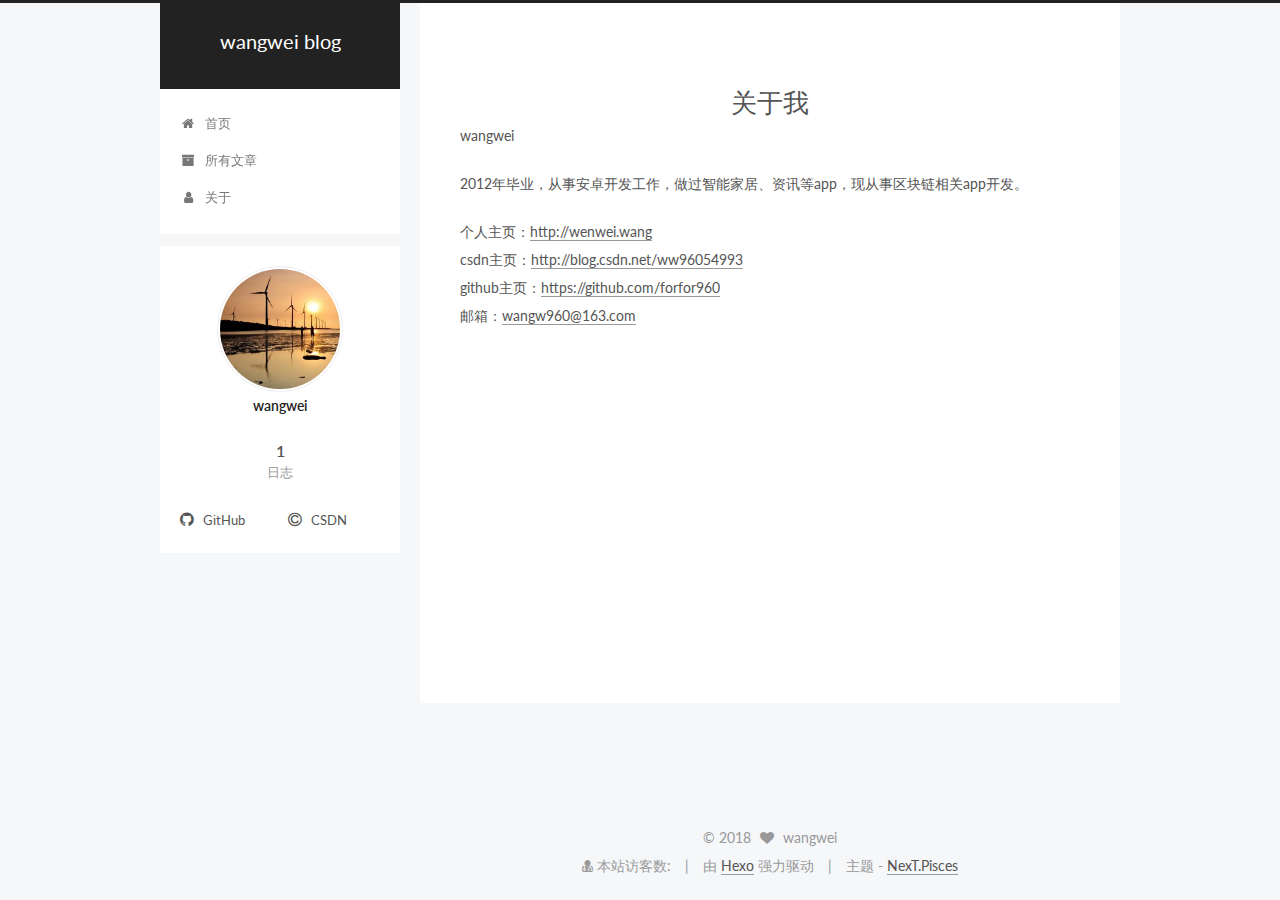
==== about/index.html @ b034d792 "Site updated: 2018-03-16 18:00:57" ====
<!DOCTYPE html>



  


<html class="theme-next pisces use-motion" lang="zh-Hans">
<head>
  <meta charset="UTF-8"/>
<meta http-equiv="X-UA-Compatible" content="IE=edge" />
<meta name="viewport" content="width=device-width, initial-scale=1, maximum-scale=1"/>
<meta name="theme-color" content="#222">









<meta http-equiv="Cache-Control" content="no-transform" />
<meta http-equiv="Cache-Control" content="no-siteapp" />















  
  
  <link href="/lib/fancybox/source/jquery.fancybox.css?v=2.1.5" rel="stylesheet" type="text/css" />




  
  
  
  

  
    
    
  

  

  

  

  

  
    
    
    <link href="//fonts.googleapis.com/css?family=Lato:300,300italic,400,400italic,700,700italic&subset=latin,latin-ext" rel="stylesheet" type="text/css">
  






<link href="/lib/font-awesome/css/font-awesome.min.css?v=4.6.2" rel="stylesheet" type="text/css" />

<link href="/css/main.css?v=5.1.2" rel="stylesheet" type="text/css" />


  <meta name="keywords" content="Hexo, NexT" />








  <link rel="shortcut icon" type="image/x-icon" href="/favicon.ico?v=5.1.2" />






<meta name="description" content="wangwei 2012年毕业，从事安卓开发工作，做过智能家居、资讯等app，现从事区块链相关app开发。 个人主页：http://wenwei.wangcsdn主页：http://blog.csdn.net/ww96054993github主页：https://github.com/forfor960邮箱：wangw960@163.com">
<meta property="og:type" content="website">
<meta property="og:title" content="关于我">
<meta property="og:url" content="http://yoursite.com/about/index.html">
<meta property="og:site_name" content="wangwei blog">
<meta property="og:description" content="wangwei 2012年毕业，从事安卓开发工作，做过智能家居、资讯等app，现从事区块链相关app开发。 个人主页：http://wenwei.wangcsdn主页：http://blog.csdn.net/ww96054993github主页：https://github.com/forfor960邮箱：wangw960@163.com">
<meta property="og:locale" content="zh-Hans">
<meta property="og:updated_time" content="2018-03-16T10:00:01.000Z">
<meta name="twitter:card" content="summary">
<meta name="twitter:title" content="关于我">
<meta name="twitter:description" content="wangwei 2012年毕业，从事安卓开发工作，做过智能家居、资讯等app，现从事区块链相关app开发。 个人主页：http://wenwei.wangcsdn主页：http://blog.csdn.net/ww96054993github主页：https://github.com/forfor960邮箱：wangw960@163.com">



<script type="text/javascript" id="hexo.configurations">
  var NexT = window.NexT || {};
  var CONFIG = {
    root: '/',
    scheme: 'Pisces',
    sidebar: {"position":"left","display":"post","offset":12,"offset_float":12,"b2t":false,"scrollpercent":false,"onmobile":false},
    fancybox: true,
    tabs: true,
    motion: true,
    duoshuo: {
      userId: '0',
      author: '博主'
    },
    algolia: {
      applicationID: '',
      apiKey: '',
      indexName: '',
      hits: {"per_page":10},
      labels: {"input_placeholder":"Search for Posts","hits_empty":"We didn't find any results for the search: ${query}","hits_stats":"${hits} results found in ${time} ms"}
    }
  };
</script>



  <link rel="canonical" href="http://yoursite.com/about/"/>





  <title>关于我 | wangwei blog</title>
  














</head>

<body itemscope itemtype="http://schema.org/WebPage" lang="zh-Hans">

  
  
    
  

  <div class="container sidebar-position-left page-post-detail ">
    <div class="headband"></div>

    <header id="header" class="header" itemscope itemtype="http://schema.org/WPHeader">
      <div class="header-inner"><div class="site-brand-wrapper">
  <div class="site-meta ">
    

    <div class="custom-logo-site-title">
      <a href="/"  class="brand" rel="start">
        <span class="logo-line-before"><i></i></span>
        <span class="site-title">wangwei blog</span>
        <span class="logo-line-after"><i></i></span>
      </a>
    </div>
      
        <p class="site-subtitle"></p>
      
  </div>

  <div class="site-nav-toggle">
    <button>
      <span class="btn-bar"></span>
      <span class="btn-bar"></span>
      <span class="btn-bar"></span>
    </button>
  </div>
</div>

<nav class="site-nav">
  

  
    <ul id="menu" class="menu">
      
        
        <li class="menu-item menu-item-home">
          <a href="/" rel="section">
            
              <i class="menu-item-icon fa fa-fw fa-home"></i> <br />
            
            首页
          </a>
        </li>
      
        
        <li class="menu-item menu-item-archives">
          <a href="/archives/" rel="section">
            
              <i class="menu-item-icon fa fa-fw fa-archive"></i> <br />
            
            所有文章
          </a>
        </li>
      
        
        <li class="menu-item menu-item-about">
          <a href="/about/" rel="section">
            
              <i class="menu-item-icon fa fa-fw fa-user"></i> <br />
            
            关于
          </a>
        </li>
      

      
    </ul>
  

  
</nav>



 </div>
    </header>

    <main id="main" class="main">
      <div class="main-inner">
        <div class="content-wrap">
          <div id="content" class="content">
            

  <div id="posts" class="posts-expand">
    
    
    
    <div class="post-block page">
      <header class="post-header">

	<h1 class="post-title" itemprop="name headline">关于我</h1>



</header>

      
      
      
      <div class="post-body">
        
        
          <p>wangwei</p>
<p>2012年毕业，从事安卓开发工作，做过智能家居、资讯等app，现从事区块链相关app开发。</p>
<p>个人主页：<a href="http://wenwei.wang" target="_blank" rel="noopener">http://wenwei.wang</a><br>csdn主页：<a href="http://blog.csdn.net/ww96054993" target="_blank" rel="noopener">http://blog.csdn.net/ww96054993</a><br>github主页：<a href="https://github.com/forfor960" target="_blank" rel="noopener">https://github.com/forfor960</a><br>邮箱：<a href="mailto:wangw960@163.com" target="_blank" rel="noopener">wangw960@163.com</a></p>

        
      </div>
      
      
      
    </div>
    
    
    
  </div>


          </div>
          


          
  <div class="comments" id="comments">
    
  </div>


        </div>
        
          
  
  <div class="sidebar-toggle">
    <div class="sidebar-toggle-line-wrap">
      <span class="sidebar-toggle-line sidebar-toggle-line-first"></span>
      <span class="sidebar-toggle-line sidebar-toggle-line-middle"></span>
      <span class="sidebar-toggle-line sidebar-toggle-line-last"></span>
    </div>
  </div>

  <aside id="sidebar" class="sidebar">
    
    <div class="sidebar-inner">

      

      

      <section class="site-overview sidebar-panel sidebar-panel-active">
        <div class="site-author motion-element" itemprop="author" itemscope itemtype="http://schema.org/Person">
          <img class="site-author-image" itemprop="image"
               src="/images/avatar.gif"
               alt="wangwei" />
          <p class="site-author-name" itemprop="name">wangwei</p>
           
              <p class="site-description motion-element" itemprop="description"></p>
          
        </div>
        <nav class="site-state motion-element">

          
            <div class="site-state-item site-state-posts">
              <a href="/archives/">
                <span class="site-state-item-count">1</span>
                <span class="site-state-item-name">日志</span>
              </a>
            </div>
          

          

          

        </nav>

        

        <div class="links-of-author motion-element">
          
            
              <span class="links-of-author-item">
                <a href="https://github.com/forfor960" target="_blank" title="GitHub">
                  
                    <i class="fa fa-fw fa-github"></i>
                  
                    
                      GitHub
                    
                </a>
              </span>
            
              <span class="links-of-author-item">
                <a href="http://blog.csdn.net/ww96054993" target="_blank" title="CSDN">
                  
                    <i class="fa fa-fw fa-copyright"></i>
                  
                    
                      CSDN
                    
                </a>
              </span>
            
          
        </div>

        
        

        
        

        


      </section>

      

      

    </div>
  </aside>


        
      </div>
    </main>

    <footer id="footer" class="footer">
      <div class="footer-inner">
        
<script async src="https://dn-lbstatics.qbox.me/busuanzi/2.3/busuanzi.pure.mini.js"></script>

<div class="copyright" >
  
  &copy; 
  <span itemprop="copyrightYear">2018</span>
  <span class="with-love">
    <i class="fa fa-heart"></i>
  </span>
  <span class="author" itemprop="copyrightHolder">wangwei</span>
</div>

<div class="powered-by">
<i class="fa fa-user-md"></i><span id="busuanzi_container_site_pv">
  本站访客数:<span id="busuanzi_value_site_pv"></span>
</span>
</div>


<div class="powered-by">
  由 <a class="theme-link" href="https://hexo.io">Hexo</a> 强力驱动
</div>

<div class="theme-info">
  主题 -
  <a class="theme-link" href="https://github.com/iissnan/hexo-theme-next">
    NexT.Pisces
  </a>
</div>


        

        
      </div>
    </footer>

    
      <div class="back-to-top">
        <i class="fa fa-arrow-up"></i>
        
      </div>
    

  </div>

  

<script type="text/javascript">
  if (Object.prototype.toString.call(window.Promise) !== '[object Function]') {
    window.Promise = null;
  }
</script>









  












  
  <script type="text/javascript" src="/lib/jquery/index.js?v=2.1.3"></script>

  
  <script type="text/javascript" src="/lib/fastclick/lib/fastclick.min.js?v=1.0.6"></script>

  
  <script type="text/javascript" src="/lib/jquery_lazyload/jquery.lazyload.js?v=1.9.7"></script>

  
  <script type="text/javascript" src="/lib/velocity/velocity.min.js?v=1.2.1"></script>

  
  <script type="text/javascript" src="/lib/velocity/velocity.ui.min.js?v=1.2.1"></script>

  
  <script type="text/javascript" src="/lib/fancybox/source/jquery.fancybox.pack.js?v=2.1.5"></script>


  


  <script type="text/javascript" src="/js/src/utils.js?v=5.1.2"></script>

  <script type="text/javascript" src="/js/src/motion.js?v=5.1.2"></script>



  
  


  <script type="text/javascript" src="/js/src/affix.js?v=5.1.2"></script>

  <script type="text/javascript" src="/js/src/schemes/pisces.js?v=5.1.2"></script>



  
    <script type="text/javascript" src="/js/src/scrollspy.js?v=5.1.2"></script>
<script type="text/javascript" src="/js/src/post-details.js?v=5.1.2"></script>

  

  


  <script type="text/javascript" src="/js/src/bootstrap.js?v=5.1.2"></script>



  


  




	





  





  






  





  

  

  

  

  

  

</body>
</html>
---- css/main.css ----
/* normalize.css v3.0.2 | MIT License | git.io/normalize */
html {
  font-family: sans-serif; /* 1 */
  -ms-text-size-adjust: 100%; /* 2 */
  -webkit-text-size-adjust: 100%; /* 2 */
}
body {
  margin: 0;
}
article,
aside,
details,
figcaption,
figure,
footer,
header,
hgroup,
main,
menu,
nav,
section,
summary {
  display: block;
}
audio,
canvas,
progress,
video {
  display: inline-block; /* 1 */
  vertical-align: baseline; /* 2 */
}
audio:not([controls]) {
  display: none;
  height: 0;
}
[hidden],
template {
  display: none;
}
a {
  background-color: transparent;
}
a:active,
a:hover {
  outline: 0;
}
abbr[title] {
  border-bottom: 1px dotted;
}
b,
strong {
  font-weight: bold;
}
dfn {
  font-style: italic;
}
h1 {
  font-size: 2em;
  margin: 0.67em 0;
}
mark {
  background: #ff0;
  color: #000;
}
small {
  font-size: 80%;
}
sub,
sup {
  font-size: 75%;
  line-height: 0;
  position: relative;
  vertical-align: baseline;
}
sup {
  top: -0.5em;
}
sub {
  bottom: -0.25em;
}
img {
  border: 0;
}
svg:not(:root) {
  overflow: hidden;
}
figure {
  margin: 1em 40px;
}
hr {
  -moz-box-sizing: content-box;
  box-sizing: content-box;
  height: 0;
}
pre {
  overflow: auto;
}
code,
kbd,
pre,
samp {
  font-family: monospace, monospace;
  font-size: 1em;
}
button,
input,
optgroup,
select,
textarea {
  color: inherit; /* 1 */
  font: inherit; /* 2 */
  margin: 0; /* 3 */
}
button {
  overflow: visible;
}
button,
select {
  text-transform: none;
}
button,
html input[type="button"],
input[type="reset"],
input[type="submit"] {
  -webkit-appearance: button; /* 2 */
  cursor: pointer; /* 3 */
}
button[disabled],
html input[disabled] {
  cursor: default;
}
button::-moz-focus-inner,
input::-moz-focus-inner {
  border: 0;
  padding: 0;
}
input {
  line-height: normal;
}
input[type="checkbox"],
input[type="radio"] {
  box-sizing: border-box; /* 1 */
  padding: 0; /* 2 */
}
input[type="number"]::-webkit-inner-spin-button,
input[type="number"]::-webkit-outer-spin-button {
  height: auto;
}
input[type="search"] {
  -webkit-appearance: textfield; /* 1 */
  -moz-box-sizing: content-box;
  -webkit-box-sizing: content-box; /* 2 */
  box-sizing: content-box;
}
input[type="search"]::-webkit-search-cancel-button,
input[type="search"]::-webkit-search-decoration {
  -webkit-appearance: none;
}
fieldset {
  border: 1px solid #c0c0c0;
  margin: 0 2px;
  padding: 0.35em 0.625em 0.75em;
}
legend {
  border: 0; /* 1 */
  padding: 0; /* 2 */
}
textarea {
  overflow: auto;
}
optgroup {
  font-weight: bold;
}
table {
  border-collapse: collapse;
  border-spacing: 0;
}
td,
th {
  padding: 0;
}
::selection {
  background: #262a30;
  color: #fff;
}
body {
  position: relative;
  font-family: 'Lato', "PingFang SC", "Microsoft YaHei", sans-serif;
  font-size: 14px;
  line-height: 2;
  color: #555;
  background: #f5f7f9;
}
@media (max-width: 767px) {
  body {
    padding-right: 0 !important;
  }
}
@media (min-width: 768px) and (max-width: 991px) {
  body {
    padding-right: 0 !important;
  }
}
@media (min-width: 1600px) {
  body {
    font-size: 16px;
  }
}
h1,
h2,
h3,
h4,
h5,
h6 {
  margin: 0;
  padding: 0;
  font-weight: bold;
  line-height: 1.5;
  font-family: 'Lato', "PingFang SC", "Microsoft YaHei", sans-serif;
}
h2,
h3,
h4,
h5,
h6 {
  margin: 20px 0 15px;
}
h1 {
  font-size: 22px;
}
@media (max-width: 767px) {
  h1 {
    font-size: 18px;
  }
}
h2 {
  font-size: 20px;
}
@media (max-width: 767px) {
  h2 {
    font-size: 16px;
  }
}
h3 {
  font-size: 18px;
}
@media (max-width: 767px) {
  h3 {
    font-size: 14px;
  }
}
h4 {
  font-size: 16px;
}
@media (max-width: 767px) {
  h4 {
    font-size: 12px;
  }
}
h5 {
  font-size: 14px;
}
@media (max-width: 767px) {
  h5 {
    font-size: 10px;
  }
}
h6 {
  font-size: 12px;
}
@media (max-width: 767px) {
  h6 {
    font-size: 8px;
  }
}
p {
  margin: 0 0 20px 0;
}
a {
  color: #555;
  text-decoration: none;
  border-bottom: 1px solid #999;
  word-wrap: break-word;
}
a:hover {
  color: #222;
  border-bottom-color: #222;
}
blockquote {
  margin: 0;
  padding: 0;
}
img {
  display: block;
  margin: auto;
  max-width: 100%;
  height: auto;
}
hr {
  margin: 40px 0;
  height: 3px;
  border: none;
  background-color: #ddd;
  background-image: repeating-linear-gradient(-45deg, #fff, #fff 4px, transparent 4px, transparent 8px);
}
blockquote {
  padding: 0 15px;
  color: #666;
  border-left: 4px solid #ddd;
}
blockquote cite::before {
  content: "-";
  padding: 0 5px;
}
dt {
  font-weight: 700;
}
dd {
  margin: 0;
  padding: 0;
}
.text-left {
  text-align: left;
}
.text-center {
  text-align: center;
}
.text-right {
  text-align: right;
}
.text-justify {
  text-align: justify;
}
.text-nowrap {
  white-space: nowrap;
}
.text-lowercase {
  text-transform: lowercase;
}
.text-uppercase {
  text-transform: uppercase;
}
.text-capitalize {
  text-transform: capitalize;
}
.center-block {
  display: block;
  margin-left: auto;
  margin-right: auto;
}
.clearfix:before,
.clearfix:after {
  content: " ";
  display: table;
}
.clearfix:after {
  clear: both;
}
.pullquote {
  width: 45%;
}
.pullquote.left {
  float: left;
  margin-left: 5px;
  margin-right: 10px;
}
.pullquote.right {
  float: right;
  margin-left: 10px;
  margin-right: 5px;
}
.affix.affix.affix {
  position: fixed;
}
.translation {
  margin-top: -20px;
  font-size: 14px;
  color: #999;
}
.scrollbar-measure {
  width: 100px;
  height: 100px;
  overflow: scroll;
  position: absolute;
  top: -9999px;
}
.use-motion .motion-element {
  opacity: 0;
}
table {
  margin: 20px 0;
  width: 100%;
  border-collapse: collapse;
  border-spacing: 0;
  border: 1px solid #ddd;
  font-size: 14px;
  table-layout: fixed;
  word-wrap: break-all;
}
table>tbody>tr:nth-of-type(odd) {
  background-color: #f9f9f9;
}
table>tbody>tr:hover {
  background-color: #f5f5f5;
}
caption,
th,
td {
  padding: 8px;
  text-align: left;
  vertical-align: middle;
  font-weight: normal;
}
th,
td {
  border-bottom: 3px solid #ddd;
  border-right: 1px solid #eee;
}
th {
  padding-bottom: 10px;
  font-weight: 700;
}
td {
  border-bottom-width: 1px;
}
html,
body {
  height: 100%;
}
.container {
  position: relative;
  min-height: 100%;
}
.header-inner {
  margin: 0 auto;
  padding: 100px 0 70px;
  width: 700px;
}
@media (min-width: 1600px) {
  .container .header-inner {
    width: 900px;
  }
}
.main {
  padding-bottom: 150px;
}
.main-inner {
  margin: 0 auto;
  width: 700px;
}
@media (min-width: 1600px) {
  .container .main-inner {
    width: 900px;
  }
}
.footer {
  position: absolute;
  left: 0;
  bottom: 0;
  width: 100%;
  min-height: 50px;
}
.footer-inner {
  box-sizing: border-box;
  margin: 20px auto;
  width: 700px;
}
@media (min-width: 1600px) {
  .container .footer-inner {
    width: 900px;
  }
}
pre,
.highlight {
  overflow: auto;
  margin: 20px 0;
  padding: 0;
  font-size: 13px;
  color: #4d4d4c;
  background: #f7f7f7;
  line-height: 1.6;
}
pre,
code {
  font-family: consolas, Menlo, "PingFang SC", "Microsoft YaHei", monospace;
}
code {
  padding: 2px 4px;
  word-wrap: break-word;
  color: #555;
  background: #eee;
  border-radius: 3px;
  font-size: 13px;
}
pre code {
  padding: 0;
  color: #4d4d4c;
  background: none;
  text-shadow: none;
}
.highlight {
  border-radius: 1px;
}
.highlight pre {
  border: none;
  margin: 0;
  padding: 10px 0;
}
.highlight table {
  margin: 0;
  width: auto;
  border: none;
}
.highlight td {
  border: none;
  padding: 0;
}
.highlight figcaption {
  font-size: 1em;
  color: #4d4d4c;
  line-height: 1em;
  margin-bottom: 1em;
}
.highlight figcaption:before,
.highlight figcaption:after {
  content: " ";
  display: table;
}
.highlight figcaption:after {
  clear: both;
}
.highlight figcaption a {
  float: right;
  color: #4d4d4c;
}
.highlight figcaption a:hover {
  border-bottom-color: #4d4d4c;
}
.highlight .gutter pre {
  padding-left: 10px;
  padding-right: 10px;
  color: #869194;
  text-align: right;
  background-color: #eff2f3;
}
.highlight .code pre {
  width: 100%;
  padding-left: 10px;
  padding-right: 10px;
  background-color: #f7f7f7;
}
.highlight .line {
  height: 20px;
}
.gutter {
  -webkit-user-select: none;
  -moz-user-select: none;
  -ms-user-select: none;
  user-select: none;
}
.gist table {
  width: auto;
}
.gist table td {
  border: none;
}
pre .deletion {
  background: #fdd;
}
pre .addition {
  background: #dfd;
}
pre .meta {
  color: #8959a8;
}
pre .comment {
  color: #8e908c;
}
pre .variable,
pre .attribute,
pre .tag,
pre .regexp,
pre .ruby .constant,
pre .xml .tag .title,
pre .xml .pi,
pre .xml .doctype,
pre .html .doctype,
pre .css .id,
pre .css .class,
pre .css .pseudo {
  color: #c82829;
}
pre .number,
pre .preprocessor,
pre .built_in,
pre .literal,
pre .params,
pre .constant,
pre .command {
  color: #f5871f;
}
pre .ruby .class .title,
pre .css .rules .attribute,
pre .string,
pre .value,
pre .inheritance,
pre .header,
pre .ruby .symbol,
pre .xml .cdata,
pre .special,
pre .number,
pre .formula {
  color: #718c00;
}
pre .title,
pre .css .hexcolor {
  color: #3e999f;
}
pre .function,
pre .python .decorator,
pre .python .title,
pre .ruby .function .title,
pre .ruby .title .keyword,
pre .perl .sub,
pre .javascript .title,
pre .coffeescript .title {
  color: #4271ae;
}
pre .keyword,
pre .javascript .function {
  color: #8959a8;
}
.full-image.full-image.full-image {
  border: none;
  max-width: 100%;
  width: auto;
  margin: 20px auto;
}
@media (min-width: 992px) {
  .full-image.full-image.full-image {
    max-width: none;
    width: 118%;
    margin: 0 -9%;
  }
}
.blockquote-center,
.page-home .post-type-quote blockquote,
.page-post-detail .post-type-quote blockquote {
  position: relative;
  margin: 40px 0;
  padding: 0;
  border-left: none;
  text-align: center;
}
.blockquote-center::before,
.page-home .post-type-quote blockquote::before,
.page-post-detail .post-type-quote blockquote::before,
.blockquote-center::after,
.page-home .post-type-quote blockquote::after,
.page-post-detail .post-type-quote blockquote::after {
  position: absolute;
  content: ' ';
  display: block;
  width: 100%;
  height: 24px;
  opacity: 0.2;
  background-repeat: no-repeat;
  background-position: 0 -6px;
  background-size: 22px 22px;
}
.blockquote-center::before,
.page-home .post-type-quote blockquote::before,
.page-post-detail .post-type-quote blockquote::before {
  top: -20px;
  background-image: url("../images/quote-l.svg");
  border-top: 1px solid #ccc;
}
.blockquote-center::after,
.page-home .post-type-quote blockquote::after,
.page-post-detail .post-type-quote blockquote::after {
  bottom: -20px;
  background-image: url("../images/quote-r.svg");
  border-bottom: 1px solid #ccc;
  background-position: 100% 8px;
}
.blockquote-center p,
.page-home .post-type-quote blockquote p,
.page-post-detail .post-type-quote blockquote p,
.blockquote-center div,
.page-home .post-type-quote blockquote div,
.page-post-detail .post-type-quote blockquote div {
  text-align: center;
}
.post .post-body .group-picture img {
  box-sizing: border-box;
  padding: 0 3px;
  border: none;
}
.post .group-picture-row {
  overflow: hidden;
  margin-top: 6px;
}
.post .group-picture-row:first-child {
  margin-top: 0;
}
.post .group-picture-column {
  float: left;
}
.page-post-detail .post-body .group-picture-column {
  float: none;
  margin-top: 10px;
  width: auto !important;
}
.page-post-detail .post-body .group-picture-column img {
  margin: 0 auto;
}
.page-archive .group-picture-container {
  overflow: hidden;
}
.page-archive .group-picture-row {
  float: left;
}
.page-archive .group-picture-row:first-child {
  margin-top: 6px;
}
.page-archive .group-picture-column {
  max-width: 150px;
  max-height: 150px;
}
.post-body .note {
  position: relative;
  padding: 15px;
  margin-bottom: 20px;
  border: 1px solid #eee;
  border-left-width: 5px;
  border-radius: 3px;
}
.post-body .note h2,
.post-body .note h3,
.post-body .note h4,
.post-body .note h5,
.post-body .note h6 {
  margin-top: 0;
  margin-bottom: 0;
  border-bottom: initial;
  padding-top: 0 !important;
}
.post-body .note p:first-child,
.post-body .note ul:first-child,
.post-body .note ol:first-child,
.post-body .note table:first-child,
.post-body .note pre:first-child,
.post-body .note blockquote:first-child {
  margin-top: 0;
}
.post-body .note p:last-child,
.post-body .note ul:last-child,
.post-body .note ol:last-child,
.post-body .note table:last-child,
.post-body .note pre:last-child,
.post-body .note blockquote:last-child {
  margin-bottom: 0;
}
.post-body .note.default {
  border-left-color: #777;
}
.post-body .note.default h2,
.post-body .note.default h3,
.post-body .note.default h4,
.post-body .note.default h5,
.post-body .note.default h6 {
  color: #777;
}
.post-body .note.primary {
  border-left-color: #6f42c1;
}
.post-body .note.primary h2,
.post-body .note.primary h3,
.post-body .note.primary h4,
.post-body .note.primary h5,
.post-body .note.primary h6 {
  color: #6f42c1;
}
.post-body .note.info {
  border-left-color: #428bca;
}
.post-body .note.info h2,
.post-body .note.info h3,
.post-body .note.info h4,
.post-body .note.info h5,
.post-body .note.info h6 {
  color: #428bca;
}
.post-body .note.success {
  border-left-color: #5cb85c;
}
.post-body .note.success h2,
.post-body .note.success h3,
.post-body .note.success h4,
.post-body .note.success h5,
.post-body .note.success h6 {
  color: #5cb85c;
}
.post-body .note.warning {
  border-left-color: #f0ad4e;
}
.post-body .note.warning h2,
.post-body .note.warning h3,
.post-body .note.warning h4,
.post-body .note.warning h5,
.post-body .note.warning h6 {
  color: #f0ad4e;
}
.post-body .note.danger {
  border-left-color: #d9534f;
}
.post-body .note.danger h2,
.post-body .note.danger h3,
.post-body .note.danger h4,
.post-body .note.danger h5,
.post-body .note.danger h6 {
  color: #d9534f;
}
.post-body .label {
  display: inline;
  padding: 0 2px;
  white-space: nowrap;
}
.post-body .label.default {
  background-color: #f0f0f0;
}
.post-body .label.primary {
  background-color: #efe6f7;
}
.post-body .label.info {
  background-color: #e5f2f8;
}
.post-body .label.success {
  background-color: #e7f4e9;
}
.post-body .label.warning {
  background-color: #fcf6e1;
}
.post-body .label.danger {
  background-color: #fae8eb;
}
.post-body .tabs {
  position: relative;
  display: block;
  margin-bottom: 20px;
  padding-top: 10px;
}
.post-body .tabs ul.nav-tabs {
  margin: 0;
  padding: 0;
  display: flex;
  margin-bottom: -1px;
}
@media (max-width: 413px) {
  .post-body .tabs ul.nav-tabs {
    display: block;
    margin-bottom: 5px;
  }
}
.post-body .tabs ul.nav-tabs li.tab {
  list-style-type: none !important;
  margin: 0 0.25em 0 0;
  border-top: 3px solid transparent;
  border-left: 1px solid transparent;
  border-right: 1px solid transparent;
}
@media (max-width: 413px) {
  .post-body .tabs ul.nav-tabs li.tab {
    margin: initial;
    border-top: 1px solid transparent;
    border-left: 3px solid transparent;
    border-right: 1px solid transparent;
    border-bottom: 1px solid transparent;
  }
}
.post-body .tabs ul.nav-tabs li.tab a {
  outline: 0;
  border-bottom: initial;
  display: block;
  line-height: 1.8em;
  padding: 0.25em 0.75em;
  transition-duration: 0.2s;
  transition-timing-function: ease-out;
  transition-delay: 0s;
}
.post-body .tabs ul.nav-tabs li.tab a i {
  width: 1.285714285714286em;
}
.post-body .tabs ul.nav-tabs li.tab.active {
  border-top: 3px solid #fc6423;
  border-left: 1px solid #ddd;
  border-right: 1px solid #ddd;
  background-color: #fff;
}
@media (max-width: 413px) {
  .post-body .tabs ul.nav-tabs li.tab.active {
    border-top: 1px solid #ddd;
    border-left: 3px solid #fc6423;
    border-right: 1px solid #ddd;
    border-bottom: 1px solid #ddd;
  }
}
.post-body .tabs ul.nav-tabs li.tab.active a {
  cursor: default;
  color: #555;
}
.post-body .tabs .tab-content {
  background-color: #fff;
}
.post-body .tabs .tab-content .tab-pane {
  border: 1px solid #ddd;
  padding: 20px 20px 0 20px;
}
.post-body .tabs .tab-content .tab-pane:not(.active) {
  display: none !important;
}
.post-body .tabs .tab-content .tab-pane.active {
  display: block !important;
}
.btn {
  display: inline-block;
  padding: 0 20px;
  font-size: 14px;
  color: #fff;
  background: #222;
  border: 2px solid #555;
  text-decoration: none;
  border-radius: 0;
  transition-property: background-color;
  transition-duration: 0.2s;
  transition-timing-function: ease-in-out;
  transition-delay: 0s;
}
.btn:hover,
.post-button .btn:hover {
  border-color: #222;
  color: #fff;
  background: #222;
}
.btn-bar {
  display: block;
  width: 22px;
  height: 2px;
  background: #555;
  border-radius: 1px;
}
.btn-bar+.btn-bar {
  margin-top: 4px;
}
.pagination {
  margin: 120px 0 40px;
  text-align: center;
  border-top: 1px solid #eee;
}
.page-number-basic,
.pagination .prev,
.pagination .next,
.pagination .page-number,
.pagination .space {
  display: inline-block;
  position: relative;
  top: -1px;
  margin: 0 10px;
  padding: 0 10px;
  line-height: 30px;
}
@media (max-width: 767px) {
  .page-number-basic,
  .pagination .prev,
  .pagination .next,
  .pagination .page-number,
  .pagination .space {
    margin: 0 5px;
  }
}
.pagination .prev,
.pagination .next,
.pagination .page-number {
  border-bottom: 0;
  border-top: 1px solid #eee;
  transition-property: border-color;
  transition-duration: 0.2s;
  transition-timing-function: ease-in-out;
  transition-delay: 0s;
}
.pagination .prev:hover,
.pagination .next:hover,
.pagination .page-number:hover {
  border-top-color: #222;
}
.pagination .space {
  padding: 0;
  margin: 0;
}
.pagination .prev {
  margin-left: 0;
}
.pagination .next {
  margin-right: 0;
}
.pagination .page-number.current {
  color: #fff;
  background: #ccc;
  border-top-color: #ccc;
}
@media (max-width: 767px) {
  .pagination {
    border-top: none;
  }
  .pagination .prev,
  .pagination .next,
  .pagination .page-number {
    margin-bottom: 10px;
    border-top: 0;
    border-bottom: 1px solid #eee;
  }
  .pagination .prev:hover,
  .pagination .next:hover,
  .pagination .page-number:hover {
    border-bottom-color: #222;
  }
}
.comments {
  margin: 60px 20px 0;
}
.tag-cloud {
  text-align: center;
}
.tag-cloud a {
  display: inline-block;
  margin: 10px;
}
.back-to-top {
  box-sizing: border-box;
  position: fixed;
  bottom: -100px;
  right: 30px;
  z-index: 1050;
  padding: 0 6px;
  width: 24px;
  background: #222;
  font-size: 12px;
  opacity: 0.6;
  color: #fff;
  cursor: pointer;
  text-align: center;
  -webkit-transform: translateZ(0);
  transition-property: bottom;
  transition-duration: 0.2s;
  transition-timing-function: ease-in-out;
  transition-delay: 0s;
}
@media (min-width: 768px) and (max-width: 991px) {
  .back-to-top {
    display: none !important;
  }
}
@media (max-width: 767px) {
  .back-to-top {
    display: none !important;
  }
}
.back-to-top.back-to-top-on {
  bottom: 30px;
}
.header {
  background: transparent;
}
.header-inner {
  position: relative;
}
.headband {
  height: 3px;
  background: #222;
}
.site-meta {
  margin: 0;
  text-align: center;
}
@media (max-width: 767px) {
  .site-meta {
    text-align: center;
  }
}
.brand {
  position: relative;
  display: inline-block;
  padding: 0 40px;
  color: #fff;
  background: #222;
  border-bottom: none;
}
.brand:hover {
  color: #fff;
}
.logo {
  display: inline-block;
  margin-right: 5px;
  line-height: 36px;
  vertical-align: top;
}
.site-title {
  display: inline-block;
  vertical-align: top;
  line-height: 36px;
  font-size: 20px;
  font-weight: normal;
  font-family: 'Lato', "PingFang SC", "Microsoft YaHei", sans-serif;
}
.site-subtitle {
  margin-top: 10px;
  font-size: 13px;
  color: #ddd;
}
.use-motion .brand {
  opacity: 0;
}
.use-motion .logo,
.use-motion .site-title,
.use-motion .site-subtitle {
  opacity: 0;
  position: relative;
  top: -10px;
}
.site-nav-toggle {
  display: none;
  position: absolute;
  top: 10px;
  left: 10px;
}
@media (max-width: 767px) {
  .site-nav-toggle {
    display: block;
  }
}
.site-nav-toggle button {
  margin-top: 2px;
  padding: 9px 10px;
  background: transparent;
  border: none;
}
@media (max-width: 767px) {
  .site-nav {
    display: none;
    margin: 0 -10px;
    padding: 0 10px;
    clear: both;
    border-top: 1px solid #ddd;
  }
}
@media (min-width: 768px) and (max-width: 991px) {
  .site-nav {
    display: block !important;
  }
}
@media (min-width: 992px) {
  .site-nav {
    display: block !important;
  }
}
.menu {
  margin-top: 20px;
  padding-left: 0;
  text-align: center;
}
.menu .menu-item {
  display: inline-block;
  margin: 0 10px;
  list-style: none;
}
@media screen and (max-width: 767px) {
  .menu .menu-item {
    margin-top: 10px;
  }
}
.menu .menu-item a {
  display: block;
  font-size: 13px;
  line-height: inherit;
  border-bottom: 1px solid transparent;
  transition-property: border-color;
  transition-duration: 0.2s;
  transition-timing-function: ease-in-out;
  transition-delay: 0s;
}
.menu .menu-item a:hover,
.menu-item-active a {
  border-bottom-color: #222;
}
.menu .menu-item .fa {
  margin-right: 5px;
}
.use-motion .menu-item {
  opacity: 0;
}
.post-body {
  font-family: 'Lato', "PingFang SC", "Microsoft YaHei", sans-serif;
}
@media (max-width: 767px) {
  .post-body {
    word-break: break-word;
  }
}
.post-body .fancybox img {
  display: block !important;
  margin: 0 auto;
  cursor: pointer;
  cursor: zoom-in;
  cursor: -webkit-zoom-in;
}
.post-body .image-caption,
.post-body .figure .caption {
  margin: 10px auto 15px;
  text-align: center;
  font-size: 14px;
  color: #999;
  font-weight: bold;
  line-height: 1;
}
.post-sticky-flag {
  display: inline-block;
  font-size: 16px;
  -ms-transform: rotate(30deg);
  -webkit-transform: rotate(30deg);
  -moz-transform: rotate(30deg);
  -ms-transform: rotate(30deg);
  -o-transform: rotate(30deg);
  transform: rotate(30deg);
}
.posts-expand {
  padding-top: 40px;
}
@media (max-width: 767px) {
  .posts-expand {
    margin: 0 20px;
  }
  .post-body pre {
    padding: 10px;
  }
  .post-body pre .gutter pre {
    padding-right: 10px;
  }
  .post-body .highlight {
    margin-left: 0px;
    margin-right: 0px;
    padding: 0;
  }
  .post-body .highlight .gutter pre {
    padding-right: 10px;
  }
}
@media (min-width: 992px) {
  .posts-expand .post-body {
    text-align: justify;
  }
}
.posts-expand .post-body h2,
.posts-expand .post-body h3,
.posts-expand .post-body h4,
.posts-expand .post-body h5,
.posts-expand .post-body h6 {
  padding-top: 10px;
}
.posts-expand .post-body h2 .header-anchor,
.posts-expand .post-body h3 .header-anchor,
.posts-expand .post-body h4 .header-anchor,
.posts-expand .post-body h5 .header-anchor,
.posts-expand .post-body h6 .header-anchor {
  float: right;
  margin-left: 10px;
  color: #ccc;
  border-bottom-style: none;
  visibility: hidden;
}
.posts-expand .post-body h2 .header-anchor:hover,
.posts-expand .post-body h3 .header-anchor:hover,
.posts-expand .post-body h4 .header-anchor:hover,
.posts-expand .post-body h5 .header-anchor:hover,
.posts-expand .post-body h6 .header-anchor:hover {
  color: inherit;
}
.posts-expand .post-body h2:hover .header-anchor,
.posts-expand .post-body h3:hover .header-anchor,
.posts-expand .post-body h4:hover .header-anchor,
.posts-expand .post-body h5:hover .header-anchor,
.posts-expand .post-body h6:hover .header-anchor {
  visibility: visible;
}
.posts-expand .post-body ul li {
  list-style: circle;
}
.posts-expand .post-body img {
  box-sizing: border-box;
  margin: auto;
  padding: 3px;
  border: 1px solid #ddd;
}
.posts-expand .fancybox img {
  margin: 0 auto;
}
@media (max-width: 767px) {
  .posts-collapse {
    margin: 0 20px;
  }
  .posts-collapse .post-title,
  .posts-collapse .post-meta {
    display: block;
    width: auto;
    text-align: left;
  }
}
.posts-collapse {
  position: relative;
  z-index: 1010;
  margin-left: 55px;
}
.posts-collapse::after {
  content: " ";
  position: absolute;
  top: 20px;
  left: 0;
  margin-left: -2px;
  width: 4px;
  height: 100%;
  background: #f5f5f5;
  z-index: -1;
}
@media (max-width: 767px) {
  .posts-collapse {
    margin: 0 20px;
  }
}
.posts-collapse .collection-title {
  position: relative;
  margin: 60px 0;
}
.posts-collapse .collection-title h1,
.posts-collapse .collection-title h2 {
  margin-left: 20px;
}
.posts-collapse .collection-title small {
  color: #bbb;
  margin-left: 5px;
}
.posts-collapse .collection-title::before {
  content: " ";
  position: absolute;
  left: 0;
  top: 50%;
  margin-left: -4px;
  margin-top: -4px;
  width: 8px;
  height: 8px;
  background: #bbb;
  border-radius: 50%;
}
.posts-collapse .post {
  margin: 30px 0;
}
.posts-collapse .post-header {
  position: relative;
  transition-duration: 0.2s;
  transition-timing-function: ease-in-out;
  transition-delay: 0s;
  transition-property: border;
  border-bottom: 1px dashed #ccc;
}
.posts-collapse .post-header::before {
  content: " ";
  position: absolute;
  left: 0;
  top: 12px;
  width: 6px;
  height: 6px;
  margin-left: -4px;
  background: #bbb;
  border-radius: 50%;
  border: 1px solid #fff;
  transition-duration: 0.2s;
  transition-timing-function: ease-in-out;
  transition-delay: 0s;
  transition-property: background;
}
.posts-collapse .post-header:hover {
  border-bottom-color: #666;
}
.posts-collapse .post-header:hover::before {
  background: #222;
}
.posts-collapse .post-meta {
  position: absolute;
  font-size: 12px;
  left: 20px;
  top: 5px;
}
.posts-collapse .post-comments-count {
  display: none;
}
.posts-collapse .post-title {
  margin-left: 60px;
  font-size: 16px;
  font-weight: normal;
  line-height: inherit;
}
.posts-collapse .post-title::after {
  margin-left: 3px;
  opacity: 0.6;
}
.posts-collapse .post-title a {
  color: #666;
  border-bottom: none;
}
.page-home .post-type-quote .post-header,
.page-post-detail .post-type-quote .post-header,
.page-home .post-type-quote .post-tags,
.page-post-detail .post-type-quote .post-tags {
  display: none;
}
.posts-expand .post-title {
  font-size: 26px;
  text-align: center;
  word-break: break-word;
  font-weight: 400;
}
@media (max-width: 767px) {
  .posts-expand .post-title {
    font-size: 22px;
  }
}
.posts-expand .post-title-link {
  display: inline-block;
  position: relative;
  color: #555;
  border-bottom: none;
  line-height: 1.2;
  vertical-align: top;
}
.posts-expand .post-title-link::before {
  content: "";
  position: absolute;
  width: 100%;
  height: 2px;
  bottom: 0;
  left: 0;
  background-color: #000;
  visibility: hidden;
  -webkit-transform: scaleX(0);
  -moz-transform: scaleX(0);
  -ms-transform: scaleX(0);
  -o-transform: scaleX(0);
  transform: scaleX(0);
  transition-duration: 0.2s;
  transition-timing-function: ease-in-out;
  transition-delay: 0s;
}
.posts-expand .post-title-link:hover::before {
  visibility: visible;
  -webkit-transform: scaleX(1);
  -moz-transform: scaleX(1);
  -ms-transform: scaleX(1);
  -o-transform: scaleX(1);
  transform: scaleX(1);
}
.posts-expand .post-title-link .fa {
  font-size: 16px;
}
.posts-expand .post-meta {
  margin: 3px 0 60px 0;
  color: #999;
  font-family: 'Lato', "PingFang SC", "Microsoft YaHei", sans-serif;
  font-size: 12px;
  text-align: center;
}
.posts-expand .post-meta .post-category-list {
  display: inline-block;
  margin: 0;
  padding: 3px;
}
.posts-expand .post-meta .post-category-list-link {
  color: #999;
}
.posts-expand .post-meta .post-description {
  font-size: 14px;
  margin-top: 2px;
}
.post-wordcount {
  display: inline-block;
}
.post-meta-divider {
  margin: 0 0.5em;
}
.post-meta-item-icon {
  margin-right: 3px;
}
@media (min-width: 768px) and (max-width: 991px) {
  .post-meta-item-icon {
    display: inline-block;
  }
}
@media (max-width: 767px) {
  .post-meta-item-icon {
    display: inline-block;
  }
}
@media (min-width: 768px) and (max-width: 991px) {
  .post-meta-item-text {
    display: none;
  }
}
@media (max-width: 767px) {
  .post-meta-item-text {
    display: none;
  }
}
@media (max-width: 767px) {
  .posts-expand .post-comments-count {
    display: none;
  }
}
.post-button {
  margin-top: 50px;
}
.post-button .btn {
  color: #555;
  font-size: 14px;
  background: #fff;
  border-radius: 2px;
  line-height: 2;
  margin: 0 4px 8px 4px;
}
.post-button .fa-fw {
  width: 1.285714285714286em;
  text-align: left;
}
.posts-expand .post-tags {
  margin-top: 40px;
  text-align: center;
}
.posts-expand .post-tags a {
  display: inline-block;
  margin-right: 10px;
  font-size: 13px;
}
.post-nav {
  display: table;
  margin-top: 15px;
  width: 100%;
  border-top: 1px solid #eee;
}
.post-nav-divider {
  display: table-cell;
  width: 10%;
}
.post-nav-item {
  display: table-cell;
  padding: 10px 0 0 0;
  width: 45%;
  vertical-align: top;
}
.post-nav-item a {
  position: relative;
  display: block;
  line-height: 25px;
  font-size: 14px;
  color: #555;
  border-bottom: none;
}
.post-nav-item a:hover {
  color: #222;
  border-bottom: none;
}
.post-nav-item a:active {
  top: 2px;
}
.post-nav-item .fa {
  position: absolute;
  top: 8px;
  left: 0;
  font-size: 12px;
}
.post-nav-next a {
  padding-left: 15px;
}
.post-nav-prev {
  text-align: right;
}
.post-nav-prev a {
  padding-right: 15px;
}
.post-nav-prev .fa {
  right: 0;
  left: auto;
}
.posts-expand .post-eof {
  display: block;
  margin: 80px auto 60px;
  width: 8%;
  height: 1px;
  background: #ccc;
  text-align: center;
}
.post:last-child .post-eof.post-eof.post-eof {
  display: none;
}
.post-gallery {
  display: table;
  table-layout: fixed;
  width: 100%;
  border-collapse: separate;
}
.post-gallery-row {
  display: table-row;
}
.post-gallery .post-gallery-img {
  display: table-cell;
  text-align: center;
  vertical-align: middle;
  border: none;
}
.post-gallery .post-gallery-img img {
  max-width: 100%;
  max-height: 100%;
  border: none;
}
.fancybox-close,
.fancybox-close:hover {
  border: none;
}
.rtl.post-body p,
.rtl.post-body a,
.rtl.post-body h1,
.rtl.post-body h2,
.rtl.post-body h3,
.rtl.post-body h4,
.rtl.post-body h5,
.rtl.post-body h6,
.rtl.post-body li,
.rtl.post-body ul,
.rtl.post-body ol {
  direction: rtl;
  font-family: UKIJ Ekran;
}
.rtl.post-title {
  font-family: UKIJ Ekran;
}
.sidebar {
  position: fixed;
  right: 0;
  top: 0;
  bottom: 0;
  width: 0;
  z-index: 1040;
  box-shadow: inset 0 2px 6px #000;
  background: #222;
  -webkit-transform: translateZ(0);
}
.sidebar a {
  color: #999;
  border-bottom-color: #555;
}
.sidebar a:hover {
  color: #eee;
}
@media (min-width: 768px) and (max-width: 991px) {
  .sidebar {
    display: none !important;
  }
}
@media (max-width: 767px) {
  .sidebar {
    display: none !important;
  }
}
.sidebar-inner {
  position: relative;
  padding: 20px 10px;
  color: #999;
  text-align: center;
}
.sidebar-toggle {
  position: fixed;
  right: 30px;
  bottom: 45px;
  width: 14px;
  height: 14px;
  padding: 5px;
  background: #222;
  line-height: 0;
  z-index: 1050;
  cursor: pointer;
  -webkit-transform: translateZ(0);
}
@media (min-width: 768px) and (max-width: 991px) {
  .sidebar-toggle {
    display: none !important;
  }
}
@media (max-width: 767px) {
  .sidebar-toggle {
    display: none !important;
  }
}
.sidebar-toggle-line {
  position: relative;
  display: inline-block;
  vertical-align: top;
  height: 2px;
  width: 100%;
  background: #fff;
  margin-top: 3px;
}
.sidebar-toggle-line:first-child {
  margin-top: 0;
}
.site-author-image {
  display: block;
  margin: 0 auto;
  padding: 2px;
  max-width: 120px;
  height: auto;
  border: 1px solid #eee;
/* 头像圆形 */
  border-radius: 80px;
  -webkit-border-radius: 80px;
  -moz-border-radius: 80px;
  box-shadow: inset 0 -1px 0 #333 sf;
/* 设置循环动画 [animation: (play)动画名称 (2s)动画播放时长单位秒或微秒 (ase-out)动画播放的速度曲线为以低速结束 
    (1s)等待1秒然后开始动画 (1)动画播放次数(infinite为循环播放) ]*/
/* 鼠标经过头像旋转360度 */
  -webkit-transition: -webkit-transform 1s ease-out;
  -moz-transition: -moz-transform 1s ease-out;
  transition: transform 1s ease-out;
}
img:hover {
/* 鼠标经过停止头像旋转 
  -webkit-animation-play-state:paused;
  animation-play-state:paused;*/
/* 鼠标经过头像旋转360度 */
  -webkit-transform: rotateZ(360deg);
  -moz-transform: rotateZ(360deg);
  -webkit-transform: rotateZ(360deg);
  -moz-transform: rotateZ(360deg);
  -ms-transform: rotateZ(360deg);
  -o-transform: rotateZ(360deg);
  transform: rotateZ(360deg);
}
.site-author-name {
  margin: 0;
  text-align: center;
  color: #222;
  font-weight: 600;
}
.site-description {
  margin-top: 0;
  text-align: center;
  font-size: 13px;
  color: #999;
}
.site-state {
  overflow: hidden;
  line-height: 1.4;
  white-space: nowrap;
  text-align: center;
}
.site-state-item {
  display: inline-block;
  padding: 0 15px;
  border-left: 1px solid #eee;
}
.site-state-item:first-child {
  border-left: none;
}
.site-state-item a {
  border-bottom: none;
}
.site-state-item-count {
  display: block;
  text-align: center;
  color: inherit;
  font-weight: 600;
  font-size: 16px;
}
.site-state-item-name {
  font-size: 13px;
  color: #999;
}
.feed-link {
  margin-top: 20px;
}
.feed-link a {
  display: inline-block;
  padding: 0 15px;
  color: #fc6423;
  border: 1px solid #fc6423;
  border-radius: 4px;
}
.feed-link a i {
  color: #fc6423;
  font-size: 14px;
}
.feed-link a:hover {
  color: #fff;
  background: #fc6423;
}
.feed-link a:hover i {
  color: #fff;
}
.links-of-author {
  margin-top: 20px;
  display: flex;
  flex-wrap: wrap;
  justify-content: center;
}
.links-of-author a {
  display: inline-block;
  vertical-align: middle;
  margin-right: 10px;
  margin-bottom: 10px;
  border-bottom-color: #555;
  font-size: 13px;
}
.links-of-author a:before {
  display: inline-block;
  vertical-align: middle;
  margin-right: 3px;
  content: " ";
  width: 4px;
  height: 4px;
  border-radius: 50%;
  background: #ffe9ff;
}
.links-of-blogroll {
  font-size: 13px;
}
.links-of-blogroll-title {
  margin-top: 20px;
  font-size: 14px;
  font-weight: 600;
}
.links-of-blogroll-list {
  margin: 0;
  padding: 0;
  list-style: none;
}
.links-of-blogroll-item {
  padding: 2px 10px;
}
.sidebar-nav {
  margin: 0 0 20px;
  padding-left: 0;
}
.sidebar-nav li {
  display: inline-block;
  cursor: pointer;
  border-bottom: 1px solid transparent;
  font-size: 14px;
  color: #555;
}
.sidebar-nav li:hover {
  color: #fc6423;
}
.page-post-detail .sidebar-nav-toc {
  padding: 0 5px;
}
.page-post-detail .sidebar-nav-overview {
  margin-left: 10px;
}
.sidebar-nav .sidebar-nav-active {
  color: #fc6423;
  border-bottom-color: #fc6423;
}
.sidebar-nav .sidebar-nav-active:hover {
  color: #fc6423;
}
.sidebar-panel {
  display: none;
}
.sidebar-panel-active {
  display: block;
}
.post-toc-empty {
  font-size: 14px;
  color: #666;
}
.post-toc-wrap {
  overflow: hidden;
}
.post-toc {
  overflow: auto;
}
.post-toc ol {
  margin: 0;
  padding: 0 2px 5px 10px;
  text-align: left;
  list-style: none;
  font-size: 14px;
}
.post-toc ol > ol {
  padding-left: 0;
}
.post-toc ol a {
  transition-duration: 0.2s;
  transition-timing-function: ease-in-out;
  transition-delay: 0s;
  transition-property: all;
  color: #666;
  border-bottom-color: #ccc;
}
.post-toc ol a:hover {
  color: #000;
  border-bottom-color: #000;
}
.post-toc .nav-item {
  overflow: hidden;
  text-overflow: ellipsis;
  white-space: nowrap;
  line-height: 1.8;
}
.post-toc .nav .nav-child {
  display: none;
}
.post-toc .nav .active > .nav-child {
  display: block;
}
.post-toc .nav .active-current > .nav-child {
  display: block;
}
.post-toc .nav .active-current > .nav-child > .nav-item {
  display: block;
}
.post-toc .nav .active > a {
  color: #fc6423;
  border-bottom-color: #fc6423;
}
.post-toc .nav .active-current > a {
  color: #fc6423;
}
.post-toc .nav .active-current > a:hover {
  color: #fc6423;
}
.footer {
  font-size: 14px;
  color: #999;
}
.footer img {
  border: none;
}
.footer-inner {
  text-align: center;
}
.with-love {
  display: inline-block;
  margin: 0 5px;
}
.powered-by,
.theme-info {
  display: inline-block;
}
.powered-by {
  margin-right: 10px;
}
.powered-by::after {
  content: "|";
  padding-left: 10px;
}
.cc-license {
  margin-top: 10px;
  text-align: center;
}
.cc-license .cc-opacity {
  opacity: 0.7;
  border-bottom: none;
}
.cc-license .cc-opacity:hover {
  opacity: 0.9;
}
.cc-license img {
  display: inline-block;
}
.theme-next #ds-thread #ds-reset {
  color: #555;
}
.theme-next #ds-thread #ds-reset .ds-replybox {
  margin-bottom: 30px;
}
.theme-next #ds-thread #ds-reset .ds-replybox .ds-avatar,
.theme-next #ds-reset .ds-avatar img {
  box-shadow: none;
}
.theme-next #ds-thread #ds-reset .ds-textarea-wrapper {
  border-color: #c7d4e1;
  background: none;
  border-top-right-radius: 3px;
  border-top-left-radius: 3px;
}
.theme-next #ds-thread #ds-reset .ds-textarea-wrapper textarea {
  height: 60px;
}
.theme-next #ds-reset .ds-rounded-top {
  border-radius: 0;
}
.theme-next #ds-thread #ds-reset .ds-post-toolbar {
  box-sizing: border-box;
  border: 1px solid #c7d4e1;
  background: #f6f8fa;
}
.theme-next #ds-thread #ds-reset .ds-post-options {
  height: 40px;
  border: none;
  background: none;
}
.theme-next #ds-thread #ds-reset .ds-toolbar-buttons {
  top: 11px;
}
.theme-next #ds-thread #ds-reset .ds-sync {
  top: 5px;
}
.theme-next #ds-thread #ds-reset .ds-post-button {
  top: 4px;
  right: 5px;
  width: 90px;
  height: 30px;
  border: 1px solid #c5ced7;
  border-radius: 3px;
  background-image: linear-gradient(#fbfbfc, #f5f7f9);
  color: #60676d;
}
.theme-next #ds-thread #ds-reset .ds-post-button:hover {
  background-position: 0 -30px;
  color: #60676d;
}
.theme-next #ds-thread #ds-reset .ds-comments-info {
  padding: 10px 0;
}
.theme-next #ds-thread #ds-reset .ds-sort {
  display: none;
}
.theme-next #ds-thread #ds-reset li.ds-tab a.ds-current {
  border: none;
  background: #f6f8fa;
  color: #60676d;
}
.theme-next #ds-thread #ds-reset li.ds-tab a.ds-current:hover {
  background-color: #e9f0f7;
  color: #60676d;
}
.theme-next #ds-thread #ds-reset li.ds-tab a {
  border-radius: 2px;
  padding: 5px;
}
.theme-next #ds-thread #ds-reset .ds-login-buttons p {
  color: #999;
  line-height: 36px;
}
.theme-next #ds-thread #ds-reset .ds-login-buttons .ds-service-list li {
  height: 28px;
}
.theme-next #ds-thread #ds-reset .ds-service-list a {
  background: none;
  padding: 5px;
  border: 1px solid;
  border-radius: 3px;
  text-align: center;
}
.theme-next #ds-thread #ds-reset .ds-service-list a:hover {
  color: #fff;
  background: #666;
}
.theme-next #ds-thread #ds-reset .ds-service-list .ds-weibo {
  color: #fc9b00;
  border-color: #fc9b00;
}
.theme-next #ds-thread #ds-reset .ds-service-list .ds-weibo:hover {
  background: #fc9b00;
}
.theme-next #ds-thread #ds-reset .ds-service-list .ds-qq {
  color: #60a3ec;
  border-color: #60a3ec;
}
.theme-next #ds-thread #ds-reset .ds-service-list .ds-qq:hover {
  background: #60a3ec;
}
.theme-next #ds-thread #ds-reset .ds-service-list .ds-renren {
  color: #2e7ac4;
  border-color: #2e7ac4;
}
.theme-next #ds-thread #ds-reset .ds-service-list .ds-renren:hover {
  background: #2e7ac4;
}
.theme-next #ds-thread #ds-reset .ds-service-list .ds-douban {
  color: #37994c;
  border-color: #37994c;
}
.theme-next #ds-thread #ds-reset .ds-service-list .ds-douban:hover {
  background: #37994c;
}
.theme-next #ds-thread #ds-reset .ds-service-list .ds-kaixin {
  color: #fef20d;
  border-color: #fef20d;
}
.theme-next #ds-thread #ds-reset .ds-service-list .ds-kaixin:hover {
  background: #fef20d;
}
.theme-next #ds-thread #ds-reset .ds-service-list .ds-netease {
  color: #f00;
  border-color: #f00;
}
.theme-next #ds-thread #ds-reset .ds-service-list .ds-netease:hover {
  background: #f00;
}
.theme-next #ds-thread #ds-reset .ds-service-list .ds-sohu {
  color: #ffcb05;
  border-color: #ffcb05;
}
.theme-next #ds-thread #ds-reset .ds-service-list .ds-sohu:hover {
  background: #ffcb05;
}
.theme-next #ds-thread #ds-reset .ds-service-list .ds-baidu {
  color: #2831e0;
  border-color: #2831e0;
}
.theme-next #ds-thread #ds-reset .ds-service-list .ds-baidu:hover {
  background: #2831e0;
}
.theme-next #ds-thread #ds-reset .ds-service-list .ds-google {
  color: #166bec;
  border-color: #166bec;
}
.theme-next #ds-thread #ds-reset .ds-service-list .ds-google:hover {
  background: #166bec;
}
.theme-next #ds-thread #ds-reset .ds-service-list .ds-weixin {
  color: #00ce0d;
  border-color: #00ce0d;
}
.theme-next #ds-thread #ds-reset .ds-service-list .ds-weixin:hover {
  background: #00ce0d;
}
.theme-next #ds-thread #ds-reset .ds-service-list .ds-more-services {
  border: none;
}
.theme-next #ds-thread #ds-reset .ds-service-list .ds-more-services:hover {
  background: none;
}
.theme-next #ds-reset .duoshuo-ua-admin {
  display: inline-block;
  color: #f00;
}
.theme-next #ds-reset .duoshuo-ua-platform,
.theme-next #ds-reset .duoshuo-ua-browser {
  color: #ccc;
}
.theme-next #ds-reset .duoshuo-ua-platform .fa,
.theme-next #ds-reset .duoshuo-ua-browser .fa {
  display: inline-block;
  margin-right: 3px;
}
.theme-next #ds-reset .duoshuo-ua-separator {
  display: inline-block;
  margin-left: 5px;
}
.theme-next .this_ua {
  background-color: #ccc !important;
  border-radius: 4px;
  padding: 0 5px !important;
  margin: 1px 1px !important;
  border: 1px solid #bbb !important;
  color: #fff;
  display: inline-block !important;
}
.theme-next .this_ua.admin {
  background-color: #d9534f !important;
  border-color: #d9534f !important;
}
.theme-next .this_ua.platform.iOS,
.theme-next .this_ua.platform.Mac,
.theme-next .this_ua.platform.Windows {
  background-color: #39b3d7 !important;
  border-color: #46b8da !important;
}
.theme-next .this_ua.platform.Linux {
  background-color: #3a3a3a !important;
  border-color: #1f1f1f !important;
}
.theme-next .this_ua.platform.Android {
  background-color: #00c47d !important;
  border-color: #01b171 !important;
}
.theme-next .this_ua.browser.Mobile,
.theme-next .this_ua.browser.Chrome {
  background-color: #5cb85c !important;
  border-color: #4cae4c !important;
}
.theme-next .this_ua.browser.Firefox {
  background-color: #f0ad4e !important;
  border-color: #eea236 !important;
}
.theme-next .this_ua.browser.Maxthon,
.theme-next .this_ua.browser.IE {
  background-color: #428bca !important;
  border-color: #357ebd !important;
}
.theme-next .this_ua.browser.baidu,
.theme-next .this_ua.browser.UCBrowser,
.theme-next .this_ua.browser.Opera {
  background-color: #d9534f !important;
  border-color: #d43f3a !important;
}
.theme-next .this_ua.browser.Android,
.theme-next .this_ua.browser.QQBrowser {
  background-color: #78ace9 !important;
  border-color: #4cae4c !important;
}
.post-spread {
  margin-top: 20px;
  text-align: center;
}
.jiathis_style {
  display: inline-block;
}
.jiathis_style a {
  border: none;
}
.fa {
  font-family: FontAwesome !important;
}
.post-spread {
  margin-top: 20px;
  text-align: center;
}
.bdshare-slide-button-box a {
  border: none;
}
.bdsharebuttonbox {
  display: inline-block;
}
.bdsharebuttonbox a {
  border: none;
}
.local-search-pop-overlay {
  position: fixed;
  width: 100%;
  height: 100%;
  top: 0;
  left: 0;
  z-index: 2080;
  background-color: rgba(0,0,0,0.3);
}
.local-search-popup {
  display: none;
  position: fixed;
  top: 10%;
  left: 50%;
  margin-left: -350px;
  width: 700px;
  height: 80%;
  padding: 0;
  background: #fff;
  color: #333;
  z-index: 9999;
  border-radius: 5px;
}
@media (max-width: 767px) {
  .local-search-popup {
    padding: 0;
    top: 0;
    left: 0;
    margin: 0;
    width: 100%;
    height: 100%;
    border-radius: 0;
  }
}
.local-search-popup ul.search-result-list {
  padding: 0;
  margin: 0 5px;
}
.local-search-popup p.search-result {
  border-bottom: 1px dashed #ccc;
  padding: 5px 0;
}
.local-search-popup a.search-result-title {
  font-weight: bold;
  font-size: 16px;
}
.local-search-popup .search-keyword {
  border-bottom: 1px dashed #f00;
  font-weight: bold;
  color: #f00;
}
.local-search-popup .local-search-header {
  padding: 5px;
  height: 36px;
  background: #f5f5f5;
  border-top-left-radius: 5px;
  border-top-right-radius: 5px;
}
.local-search-popup #local-search-result {
  overflow: auto;
  position: relative;
  padding: 5px 25px;
  height: calc(100% - 55px);
}
.local-search-popup .local-search-input-wrapper {
  display: inline-block;
  width: calc(100% - 90px);
  height: 36px;
  line-height: 36px;
  padding: 0 5px;
}
.local-search-popup .local-search-input-wrapper input {
  padding: 8px 0;
  height: 20px;
  display: block;
  width: 100%;
  outline: none;
  border: none;
  background: transparent;
  vertical-align: middle;
}
.local-search-popup .search-icon,
.local-search-popup .popup-btn-close {
  display: inline-block;
  font-size: 18px;
  color: #999;
  height: 36px;
  width: 18px;
  padding-left: 10px;
  padding-right: 10px;
}
.local-search-popup .search-icon {
  float: left;
}
.local-search-popup .popup-btn-close {
  border-left: 1px solid #eee;
  float: right;
  cursor: pointer;
}
.local-search-popup #no-result {
  position: absolute;
  left: 50%;
  top: 50%;
  -webkit-transform: translate(-50%, -50%);
  -webkit-transform: translate(-50%, -50%);
  -moz-transform: translate(-50%, -50%);
  -ms-transform: translate(-50%, -50%);
  -o-transform: translate(-50%, -50%);
  transform: translate(-50%, -50%);
  color: #ccc;
}
@media (min-width: 768px) and (max-width: 991px) {
  .busuanzi-count {
    width: auto;
  }
}
@media (max-width: 767px) {
  .busuanzi-count {
    width: auto;
  }
}
.site-uv,
.site-pv,
.page-pv {
  display: inline-block;
}
.site-uv .busuanzi-value,
.site-pv .busuanzi-value,
.page-pv .busuanzi-value {
  margin: 0 5px;
}
.site-uv {
  margin-right: 10px;
}
.site-uv::after {
  content: "|";
  padding-left: 10px;
}
.use-motion .post {
  opacity: 0;
}
.page-archive .archive-page-counter {
  position: relative;
  top: 3px;
  left: 20px;
}
@media (max-width: 767px) {
  .page-archive .archive-page-counter {
    top: 5px;
  }
}
.page-archive .posts-collapse .archive-move-on {
  position: absolute;
  top: 11px;
  left: 0;
  margin-left: -6px;
  width: 10px;
  height: 10px;
  opacity: 0.5;
  background: #555;
  border: 1px solid #fff;
  border-radius: 50%;
}
.category-all-page .category-all-title {
  text-align: center;
}
.category-all-page .category-all {
  margin-top: 20px;
}
.category-all-page .category-list {
  margin: 0;
  padding: 0;
  list-style: none;
}
.category-all-page .category-list-item {
  margin: 5px 10px;
}
.category-all-page .category-list-count {
  color: #bbb;
}
.category-all-page .category-list-count:before {
  display: inline;
  content: " (";
}
.category-all-page .category-list-count:after {
  display: inline;
  content: ") ";
}
.category-all-page .category-list-child {
  padding-left: 10px;
}
#schedule ul#event-list {
  padding-left: 30px;
}
#schedule ul#event-list hr {
  margin: 20px 0 45px 0 !important;
  background: #222;
}
#schedule ul#event-list hr:after {
  display: inline-block;
  content: 'NOW';
  background: #222;
  color: #fff;
  font-weight: bold;
  text-align: right;
  padding: 0 5px;
}
#schedule ul#event-list li.event {
  margin: 20px 0px;
  background: #f9f9f9;
  padding-left: 10px;
  min-height: 40px;
}
#schedule ul#event-list li.event h2.event-summary {
  margin: 0;
  padding-bottom: 3px;
}
#schedule ul#event-list li.event h2.event-summary:before {
  display: inline-block;
  font-family: FontAwesome;
  font-size: 8px;
  content: '\f111';
  vertical-align: middle;
  margin-right: 25px;
  color: #bbb;
}
#schedule ul#event-list li.event span.event-relative-time {
  display: inline-block;
  font-size: 12px;
  font-weight: 400;
  padding-left: 12px;
  color: #bbb;
}
#schedule ul#event-list li.event span.event-details {
  display: block;
  color: #bbb;
  margin-left: 56px;
  padding-top: 3px;
  padding-bottom: 6px;
  text-indent: -24px;
  line-height: 18px;
}
#schedule ul#event-list li.event span.event-details:before {
  text-indent: 0;
  display: inline-block;
  width: 14px;
  font-family: FontAwesome;
  text-align: center;
  margin-right: 9px;
  color: #bbb;
}
#schedule ul#event-list li.event span.event-details.event-location:before {
  content: '\f041';
}
#schedule ul#event-list li.event span.event-details.event-duration:before {
  content: '\f017';
}
#schedule ul#event-list li.event-past {
  background: #fcfcfc;
}
#schedule ul#event-list li.event-past > * {
  opacity: 0.6;
}
#schedule ul#event-list li.event-past h2.event-summary {
  color: #bbb;
}
#schedule ul#event-list li.event-past h2.event-summary:before {
  color: #dfdfdf;
}
#schedule ul#event-list li.event-now {
  background: #222;
  color: #fff;
  padding: 15px 0 15px 10px;
}
#schedule ul#event-list li.event-now h2.event-summary:before {
  -webkit-transform: scale(1.2);
  -moz-transform: scale(1.2);
  -ms-transform: scale(1.2);
  -o-transform: scale(1.2);
  transform: scale(1.2);
  color: #fff;
  animation: dot-flash 1s alternate infinite ease-in-out;
}
#schedule ul#event-list li.event-now * {
  color: #fff !important;
}
@-moz-keyframes dot-flash {
  from {
    opacity: 1;
    -webkit-transform: scale(1.1);
    -moz-transform: scale(1.1);
    -ms-transform: scale(1.1);
    -o-transform: scale(1.1);
    transform: scale(1.1);
  }
  to {
    opacity: 0;
    -webkit-transform: scale(1);
    -moz-transform: scale(1);
    -ms-transform: scale(1);
    -o-transform: scale(1);
    transform: scale(1);
  }
}
@-webkit-keyframes dot-flash {
  from {
    opacity: 1;
    -webkit-transform: scale(1.1);
    -moz-transform: scale(1.1);
    -ms-transform: scale(1.1);
    -o-transform: scale(1.1);
    transform: scale(1.1);
  }
  to {
    opacity: 0;
    -webkit-transform: scale(1);
    -moz-transform: scale(1);
    -ms-transform: scale(1);
    -o-transform: scale(1);
    transform: scale(1);
  }
}
@-o-keyframes dot-flash {
  from {
    opacity: 1;
    -webkit-transform: scale(1.1);
    -moz-transform: scale(1.1);
    -ms-transform: scale(1.1);
    -o-transform: scale(1.1);
    transform: scale(1.1);
  }
  to {
    opacity: 0;
    -webkit-transform: scale(1);
    -moz-transform: scale(1);
    -ms-transform: scale(1);
    -o-transform: scale(1);
    transform: scale(1);
  }
}
@keyframes dot-flash {
  from {
    opacity: 1;
    -webkit-transform: scale(1.1);
    -moz-transform: scale(1.1);
    -ms-transform: scale(1.1);
    -o-transform: scale(1.1);
    transform: scale(1.1);
  }
  to {
    opacity: 0;
    -webkit-transform: scale(1);
    -moz-transform: scale(1);
    -ms-transform: scale(1);
    -o-transform: scale(1);
    transform: scale(1);
  }
}
.page-post-detail .sidebar-toggle-line {
  background: #fc6423;
}
.page-post-detail .comments {
  overflow: hidden;
}
.header {
  position: relative;
  margin: 0 auto;
  width: 960px;
}
@media (min-width: 768px) and (max-width: 991px) {
  .header {
    width: auto;
  }
}
@media (max-width: 767px) {
  .header {
    width: auto;
  }
}
.header-inner {
  position: absolute;
  top: 0;
  overflow: hidden;
  padding: 0;
  width: 240px;
  background: #fff;
  box-shadow: initial;
  border-radius: initial;
}
@media (min-width: 1600px) {
  .container .header-inner {
    width: 240px;
  }
}
@media (min-width: 768px) and (max-width: 991px) {
  .header-inner {
    position: relative;
    width: auto;
    border-radius: initial;
  }
}
@media (max-width: 767px) {
  .header-inner {
    position: relative;
    width: auto;
    border-radius: initial;
  }
}
.main:before,
.main:after {
  content: " ";
  display: table;
}
.main:after {
  clear: both;
}
@media (min-width: 768px) and (max-width: 991px) {
  .main {
    padding-bottom: 100px;
  }
}
@media (max-width: 767px) {
  .main {
    padding-bottom: 100px;
  }
}
.container .main-inner {
  width: 960px;
}
@media (min-width: 768px) and (max-width: 991px) {
  .container .main-inner {
    width: auto;
  }
}
@media (max-width: 767px) {
  .container .main-inner {
    width: auto;
  }
}
.content-wrap {
  float: right;
  box-sizing: border-box;
  padding: 40px;
  width: 700px;
  background: #fff;
  min-height: 700px;
  box-shadow: initial;
  border-radius: initial;
}
@media (min-width: 768px) and (max-width: 991px) {
  .content-wrap {
    width: 100%;
    padding: 20px;
    border-radius: initial;
  }
}
@media (max-width: 767px) {
  .content-wrap {
    width: 100%;
    padding: 20px;
    min-height: auto;
    border-radius: initial;
  }
}
.sidebar {
  position: static;
  float: left;
  margin-top: 300px;
  width: 240px;
  background: #f5f7f9;
  box-shadow: none;
}
@media (min-width: 768px) and (max-width: 991px) {
  .sidebar {
    display: none;
  }
}
@media (max-width: 767px) {
  .sidebar {
    display: none;
  }
}
.sidebar-toggle {
  display: none;
}
.footer-inner {
  width: 960px;
  padding-left: 260px;
}
@media (min-width: 768px) and (max-width: 991px) {
  .footer-inner {
    width: auto;
    padding-left: 0 !important;
    padding-right: 0 !important;
  }
}
@media (max-width: 767px) {
  .footer-inner {
    width: auto;
    padding-left: 0 !important;
    padding-right: 0 !important;
  }
}
.sidebar-position-right .header-inner {
  right: 0;
}
.sidebar-position-right .content-wrap {
  float: left;
}
.sidebar-position-right .sidebar {
  float: right;
}
.sidebar-position-right .footer-inner {
  padding-left: 0;
  padding-right: 260px;
}
.site-brand-wrapper {
  position: relative;
}
.site-meta {
  padding: 20px 0;
  color: #fff;
  background: #222;
}
@media (min-width: 768px) and (max-width: 991px) {
  .site-meta {
    box-shadow: 0 0 16px rgba(0,0,0,0.5);
  }
}
@media (max-width: 767px) {
  .site-meta {
    box-shadow: 0 0 16px rgba(0,0,0,0.5);
  }
}
.brand {
  padding: 0;
  background: none;
}
.brand:hover {
  color: #fff;
}
.site-subtitle {
  margin: 10px 10px 0;
  font-weight: initial;
}
.site-search form {
  display: none;
}
.site-nav {
  border-top: none;
}
@media (min-width: 768px) and (max-width: 991px) {
  .site-nav {
    display: none !important;
  }
}
@media (min-width: 768px) and (max-width: 991px) {
  .site-nav-on {
    display: block !important;
  }
}
.menu .menu-item {
  display: block;
  margin: 0;
}
.menu .menu-item a {
  position: relative;
  box-sizing: border-box;
  padding: 5px 20px;
  text-align: left;
  line-height: inherit;
  transition-property: background-color;
  transition-duration: 0.2s;
  transition-timing-function: ease-in-out;
  transition-delay: 0s;
}
.menu .menu-item a:hover,
.menu-item-active a {
  background: #f9f9f9;
  border-bottom-color: #fff;
}
.menu .menu-item br {
  display: none;
}
.menu-item-active a:after {
  content: " ";
  position: absolute;
  top: 50%;
  margin-top: -3px;
  right: 15px;
  width: 6px;
  height: 6px;
  border-radius: 50%;
  background-color: #bbb;
}
.btn-bar {
  background-color: #fff;
}
.site-nav-toggle {
  left: 20px;
  top: 50%;
  -webkit-transform: translateY(-50%);
  -webkit-transform: translateY(-50%);
  -moz-transform: translateY(-50%);
  -ms-transform: translateY(-50%);
  -o-transform: translateY(-50%);
  transform: translateY(-50%);
}
@media (min-width: 768px) and (max-width: 991px) {
  .site-nav-toggle {
    display: block;
  }
}
.use-motion .sidebar .motion-element {
  opacity: 1;
}
.sidebar {
  display: none;
  right: auto;
  bottom: auto;
  -webkit-transform: none;
}
.sidebar-inner {
  box-sizing: border-box;
  width: 240px;
  color: #555;
  background: #fff;
  box-shadow: initial;
  border-radius: initial;
}
.sidebar-inner.affix {
  position: fixed;
  top: 12px;
}
.site-overview {
  margin: 0 2px;
  text-align: left;
}
.site-author:before,
.site-author:after {
  content: " ";
  display: table;
}
.site-author:after {
  clear: both;
}
.sidebar a {
  color: #555;
}
.sidebar a:hover {
  color: #222;
}
.links-of-author-item a:before {
  display: none;
}
.links-of-author-item a {
  border-bottom: none;
  text-decoration: underline;
}
.feed-link {
  border-top: 1px dotted #ccc;
  border-bottom: 1px dotted #ccc;
  text-align: center;
}
.feed-link a {
  display: block;
  color: #fc6423;
  border: none;
}
.feed-link a:hover {
  background: none;
  color: #e34603;
}
.feed-link a:hover i {
  color: #e34603;
}
.links-of-author:before,
.links-of-author:after {
  content: " ";
  display: table;
}
.links-of-author:after {
  clear: both;
}
.links-of-author-item {
  margin: 5px 0 0;
  width: 50%;
}
.links-of-author-item a {
  box-sizing: border-box;
  display: inline-block;
  margin-right: 0;
  margin-bottom: 0;
  padding: 0 5px;
  overflow: hidden;
  white-space: nowrap;
  text-overflow: ellipsis;
}
.links-of-author-item a {
  display: block;
  text-decoration: none;
}
.links-of-author-item a:hover {
  border-radius: 4px;
  background: #eee;
}
.links-of-author-item .fa {
  margin-right: 2px;
  font-size: 16px;
}
.links-of-author-item .fa-globe {
  font-size: 15px;
}
.links-of-blogroll {
  margin-top: 20px;
  padding: 3px 0 0;
  border-top: 1px dotted #ccc;
}
.links-of-blogroll-title {
  margin-top: 0;
}
.links-of-blogroll-item {
  padding: 0;
}
.links-of-blogroll-inline:before,
.links-of-blogroll-inline:after {
  content: " ";
  display: table;
}
.links-of-blogroll-inline:after {
  clear: both;
}
.links-of-blogroll-inline .links-of-blogroll-item {
  margin: 5px 0 0;
  width: 50%;
}
.links-of-blogroll-inline .links-of-blogroll-item a {
  box-sizing: border-box;
  display: inline-block;
  margin-right: 0;
  margin-bottom: 0;
  padding: 0 5px;
  overflow: hidden;
  white-space: nowrap;
  text-overflow: ellipsis;
}
@media (max-width: 767px) {
  .post-body {
    text-align: justify;
  }
}
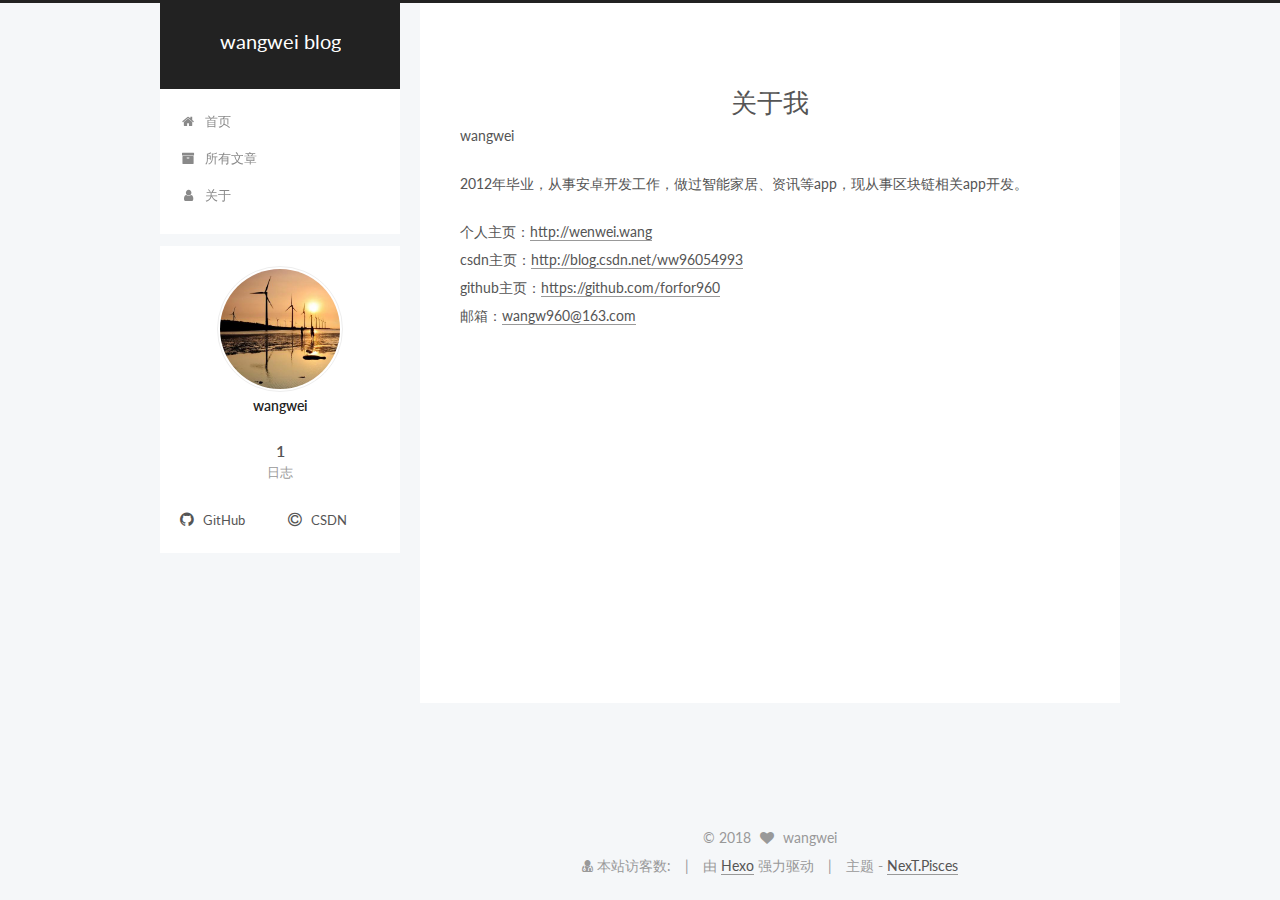
==== commit 1bb1162a: "Site updated: 2018-03-19 15:00:28" ====
--- a/about/index.html
+++ b/about/index.html
@@ -409,8 +409,8 @@
 </div>
 
 <div class="powered-by">
-<i class="fa fa-user-md"></i><span id="busuanzi_container_site_pv">
-  本站访客数:<span id="busuanzi_value_site_pv"></span>
+<i class="fa fa-user-md"></i><span id="busuanzi_container_site_uv">
+  本站访客数:<span id="busuanzi_value_site_uv"></span>
 </span>
 </div>
 
--- a/css/main.css
+++ b/css/main.css
@@ -1832,7 +1832,7 @@
   width: 4px;
   height: 4px;
   border-radius: 50%;
-  background: #ffe9ff;
+  background: #acff73;
 }
 .links-of-blogroll {
   font-size: 13px;
